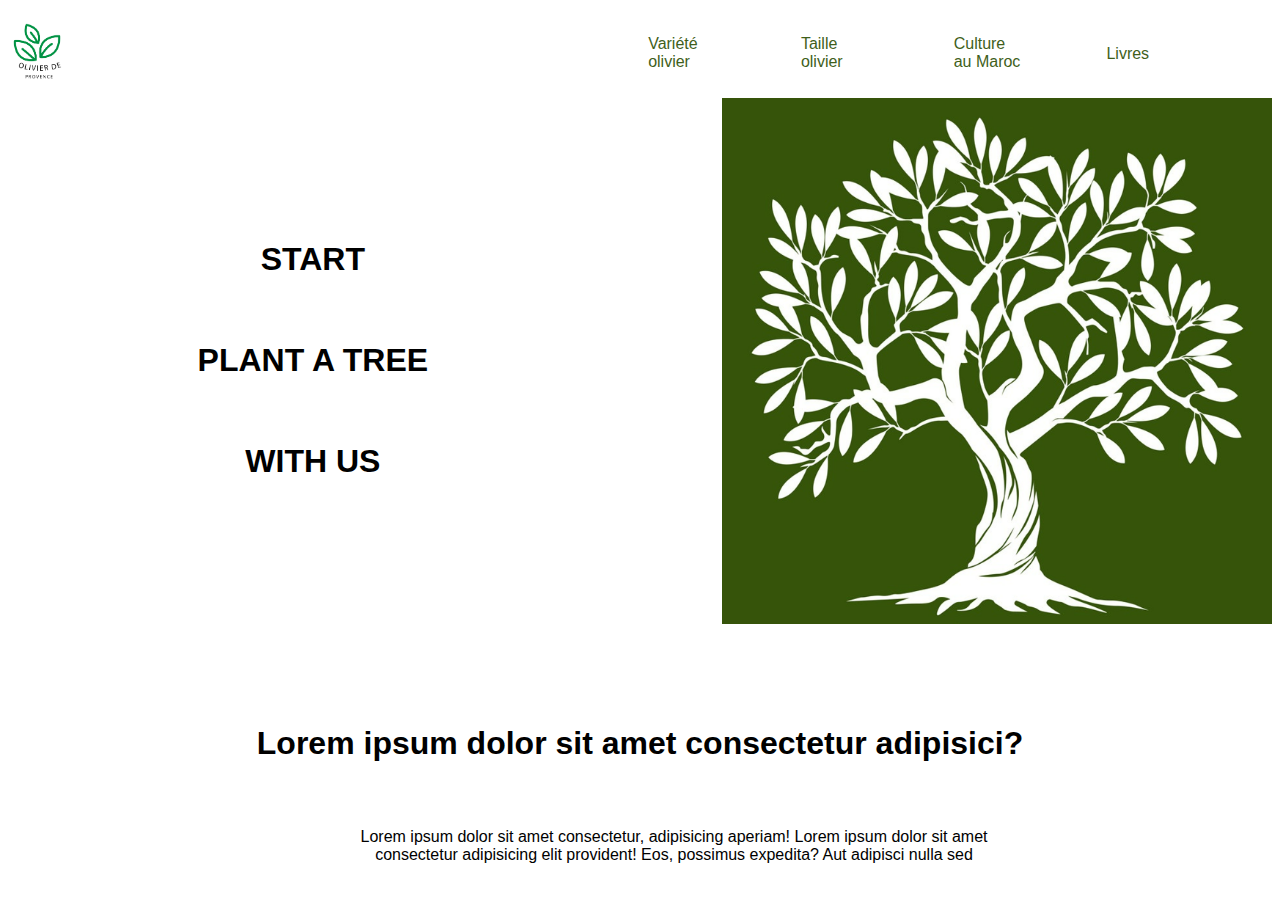
==== index.html @ 69f25363 "adding olive" ====
<!DOCTYPE html>
<html lang="en">
<head>
    <meta charset="UTF-8">
    <meta name="viewport" content="width=device-width, initial-scale=1.0">
    <link rel="stylesheet" href="styleolv.css">

    <title>Document</title>
</head>
<body>
    <!-- Navbar -->

<nav class="navbar-navbar-expand-lg">
    <div class="container"> <a class="navbar-brand navbar-logo" href="index.html"> <img src="photo/logo_olive.png" alt="logo" class="logo-1"> </a> <!--  --> 
     <div class="collapse navbar-collapse" id="navbarSupportedContent">
        <ul class="navaline">
          <li class="nav-item"> <a class="nav-link" href="about.html">Variété olivier</a> </li>
          <li class="nav-item"> <a class="nav-link" href="Features.html">Taille olivier</a> </li>
          <li class="nav-item"> <a class="nav-link" href="team.html">Culture au Maroc</a> </li>
          <li class="nav-item livre"> <a class="nav-link" href="testimonials.html">Livres</a> </li>
        </ul>
      </div>
    </div>
  </nav>
  <!-- End Navbar --> 

  <!-- parti1 --> 
   <section class="parti-1">
     <div class="text">
      <p>START</p>
      <p>PLANT A TREE</p>
      <p>WITH US</p>
     </div>
     <img src="photo/arbre_olive.png" alt="arbre_olive">
   </section> 
     <p class="title">Lorem ipsum dolor sit amet consectetur adipisici?</p><br>
     <p class="paragraphe">Lorem ipsum dolor sit amet consectetur, adipisicing aperiam! Lorem ipsum dolor sit amet consectetur adipisicing elit provident! Eos, possimus expedita? Aut adipisci nulla sed </p>
     <!-- parti1 --> 
     <!-- outils --> 
     <section class="outils-container">
      <div class="outil-gris">
        <img src="" alt="">
      </div>
     </section>
     <!-- outils --> 
</body>
</html>
---- styleolv.css ----
body{
    font-family: Arial, Helvetica, sans-serif;
}
.logo-1{
    width: 60px;
}
.container{
height: 10vh;
display: flex;
justify-content: space-between;
align-items: center;


}
.navaline{
display: flex;
list-style: none;


}
.nav-link{
    margin: 10px 30px;
    color:#3F5F1B;
    text-decoration: none;
    
}
.nav-item{
    padding: 10px;
    width: 20%;
    display: flex;
}
.livre{
    padding-top: 20px;
}
.parti-1 img{
    width: 550px;
    
    
}
.parti-1{
    display: flex;
    justify-content: space-between;
}
.text{
    display: flex;
    flex-direction: column;
    align-items: center;
    justify-content: center;
    font-weight: bolder;
    font-size: xx-large;
    margin-left: 15%;
    font-weight: 900;
}
.title{
    text-align: center;
    font-weight: bolder;
    font-size: xx-large;
     font-weight: 800;
     margin-top: 8%;
}
.paragraphe{
    text-align: center;
    font-weight: 50;
    font-style: normal;
    text-align: center;
    width:700px ;
    font-weight: 500;
    margin-left:25% ;
}
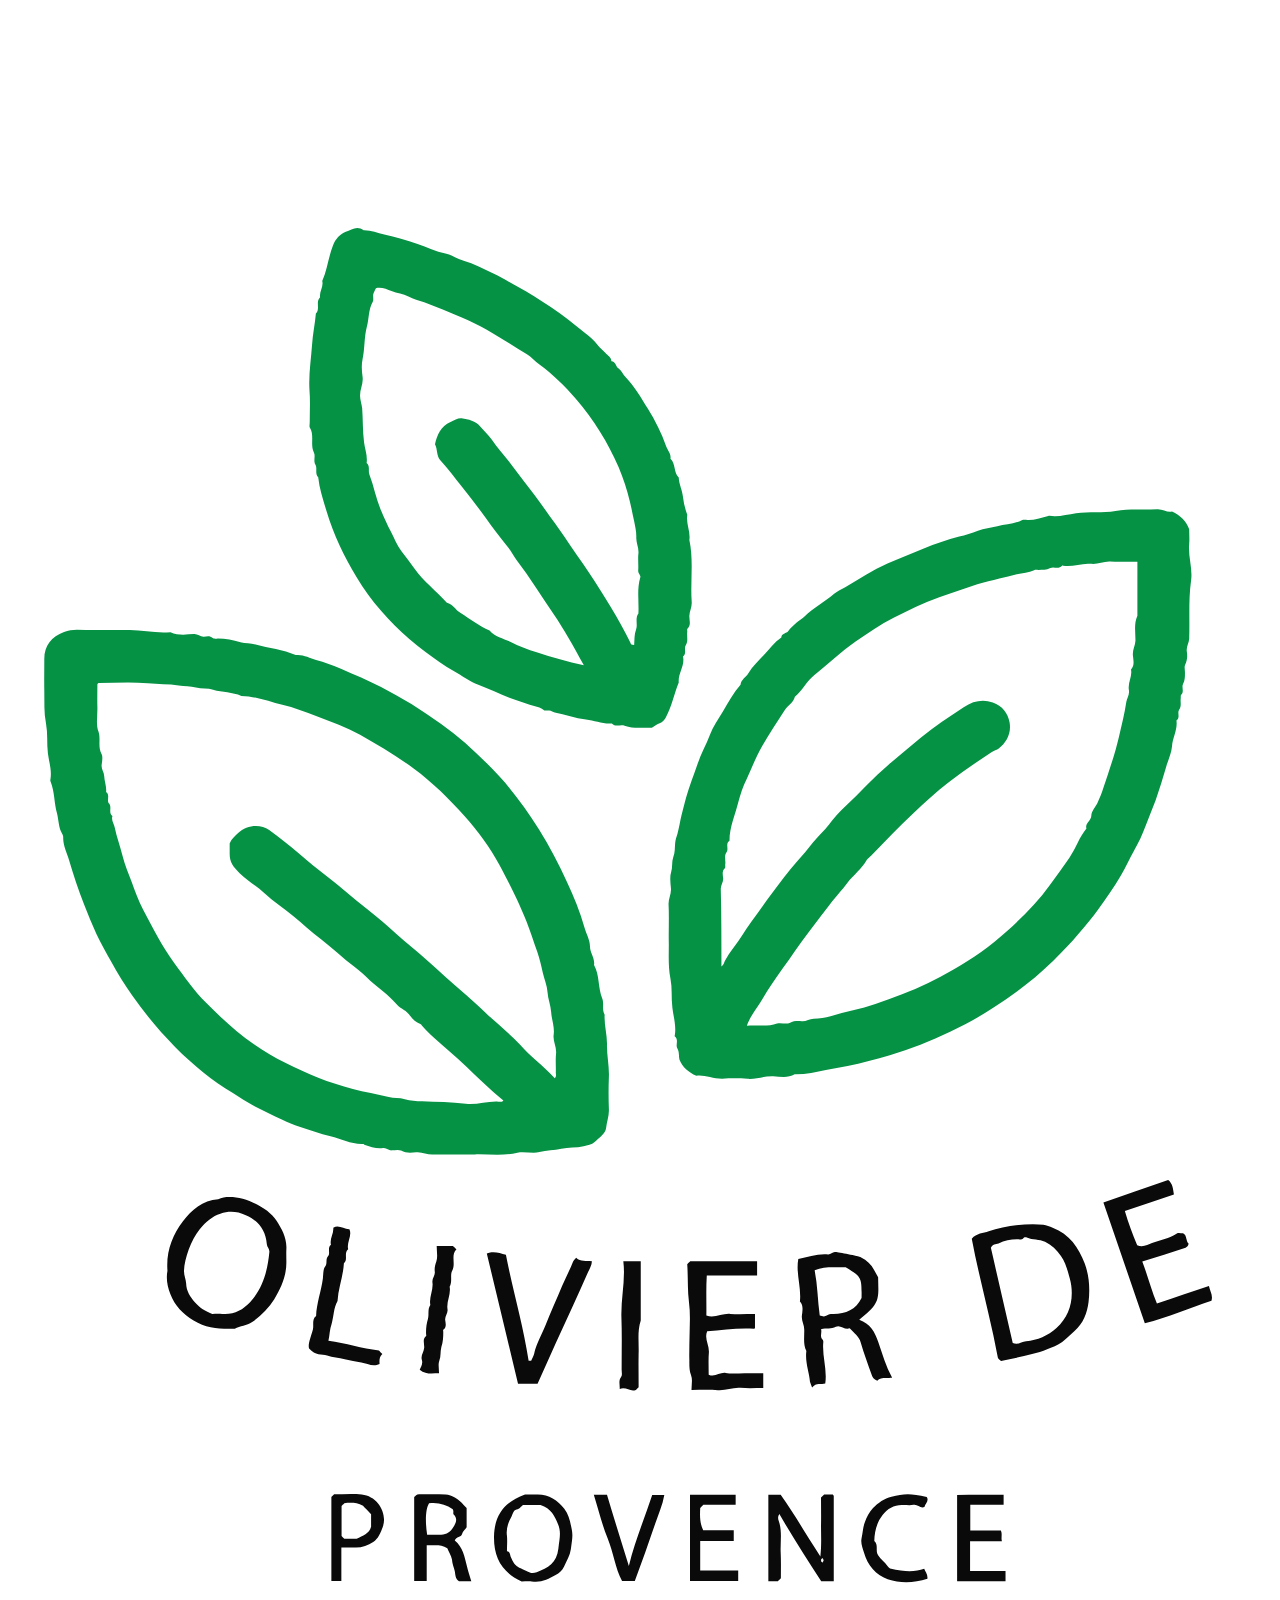
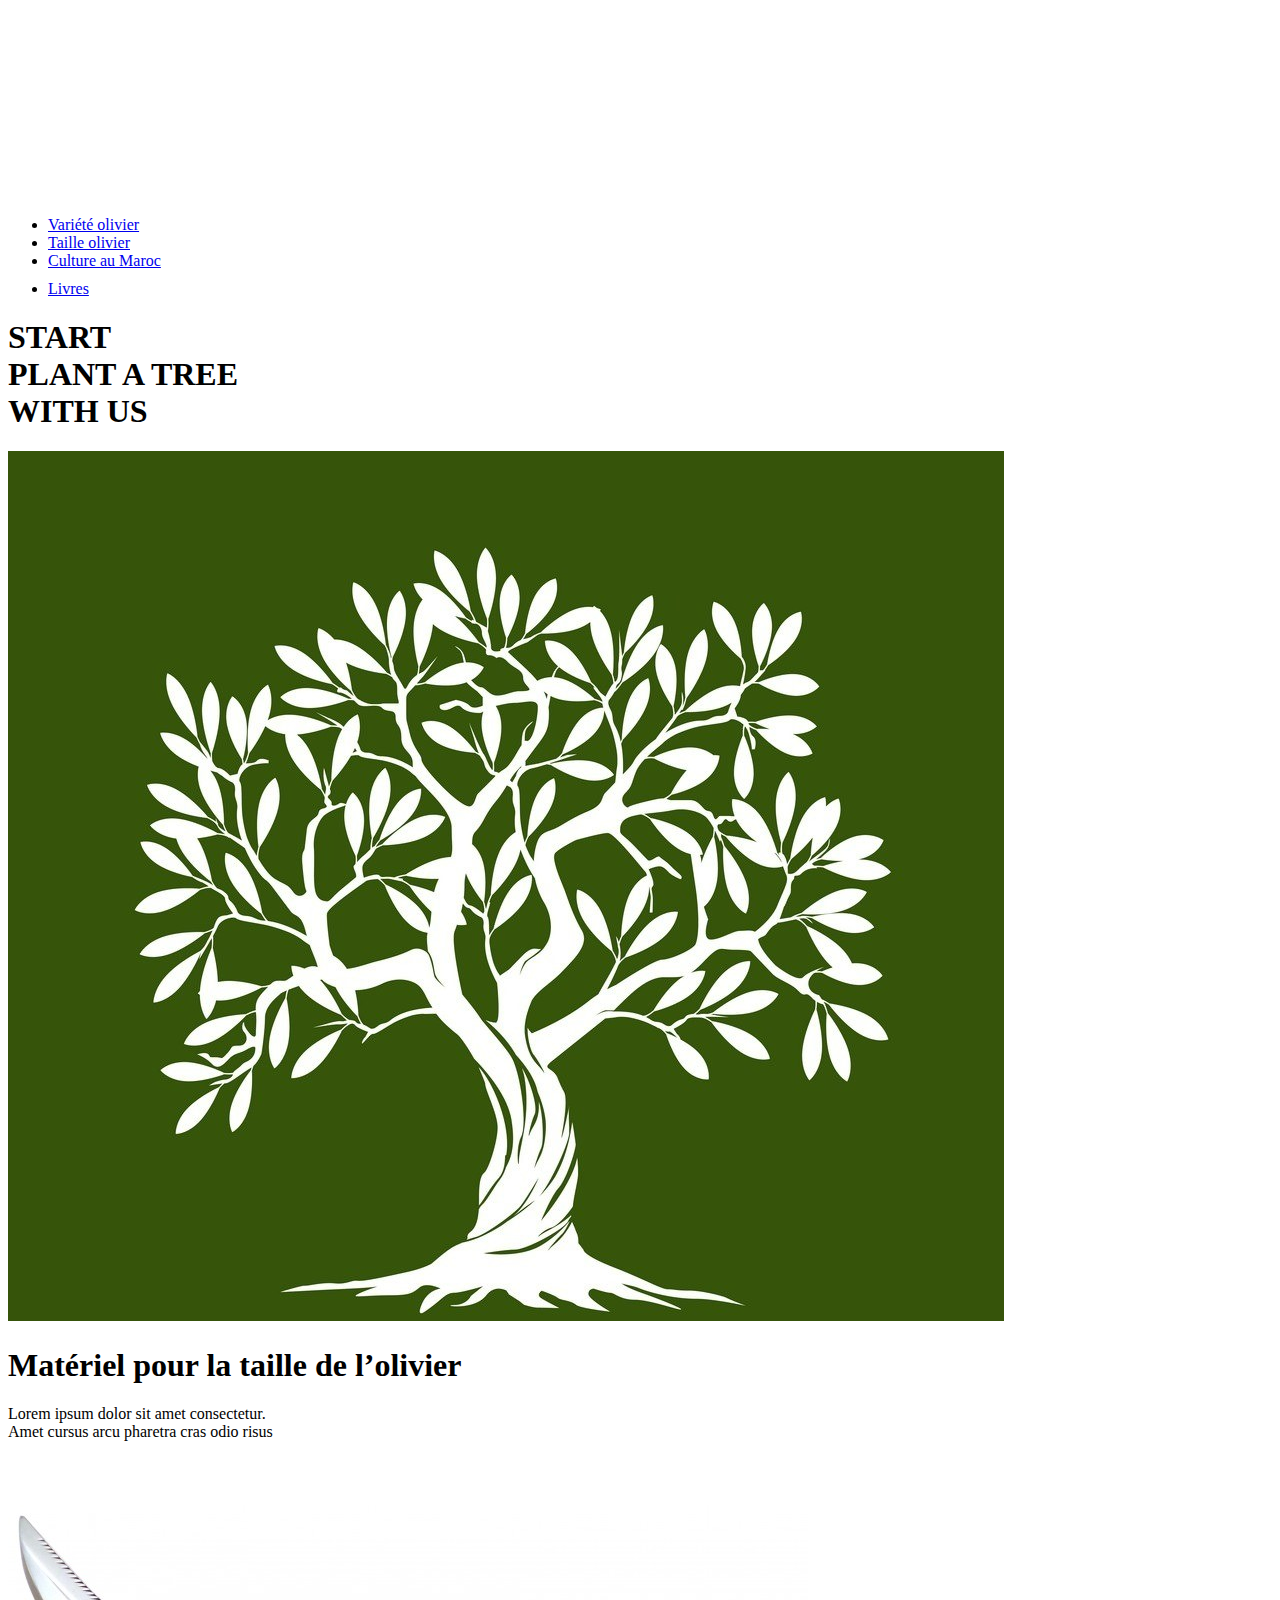
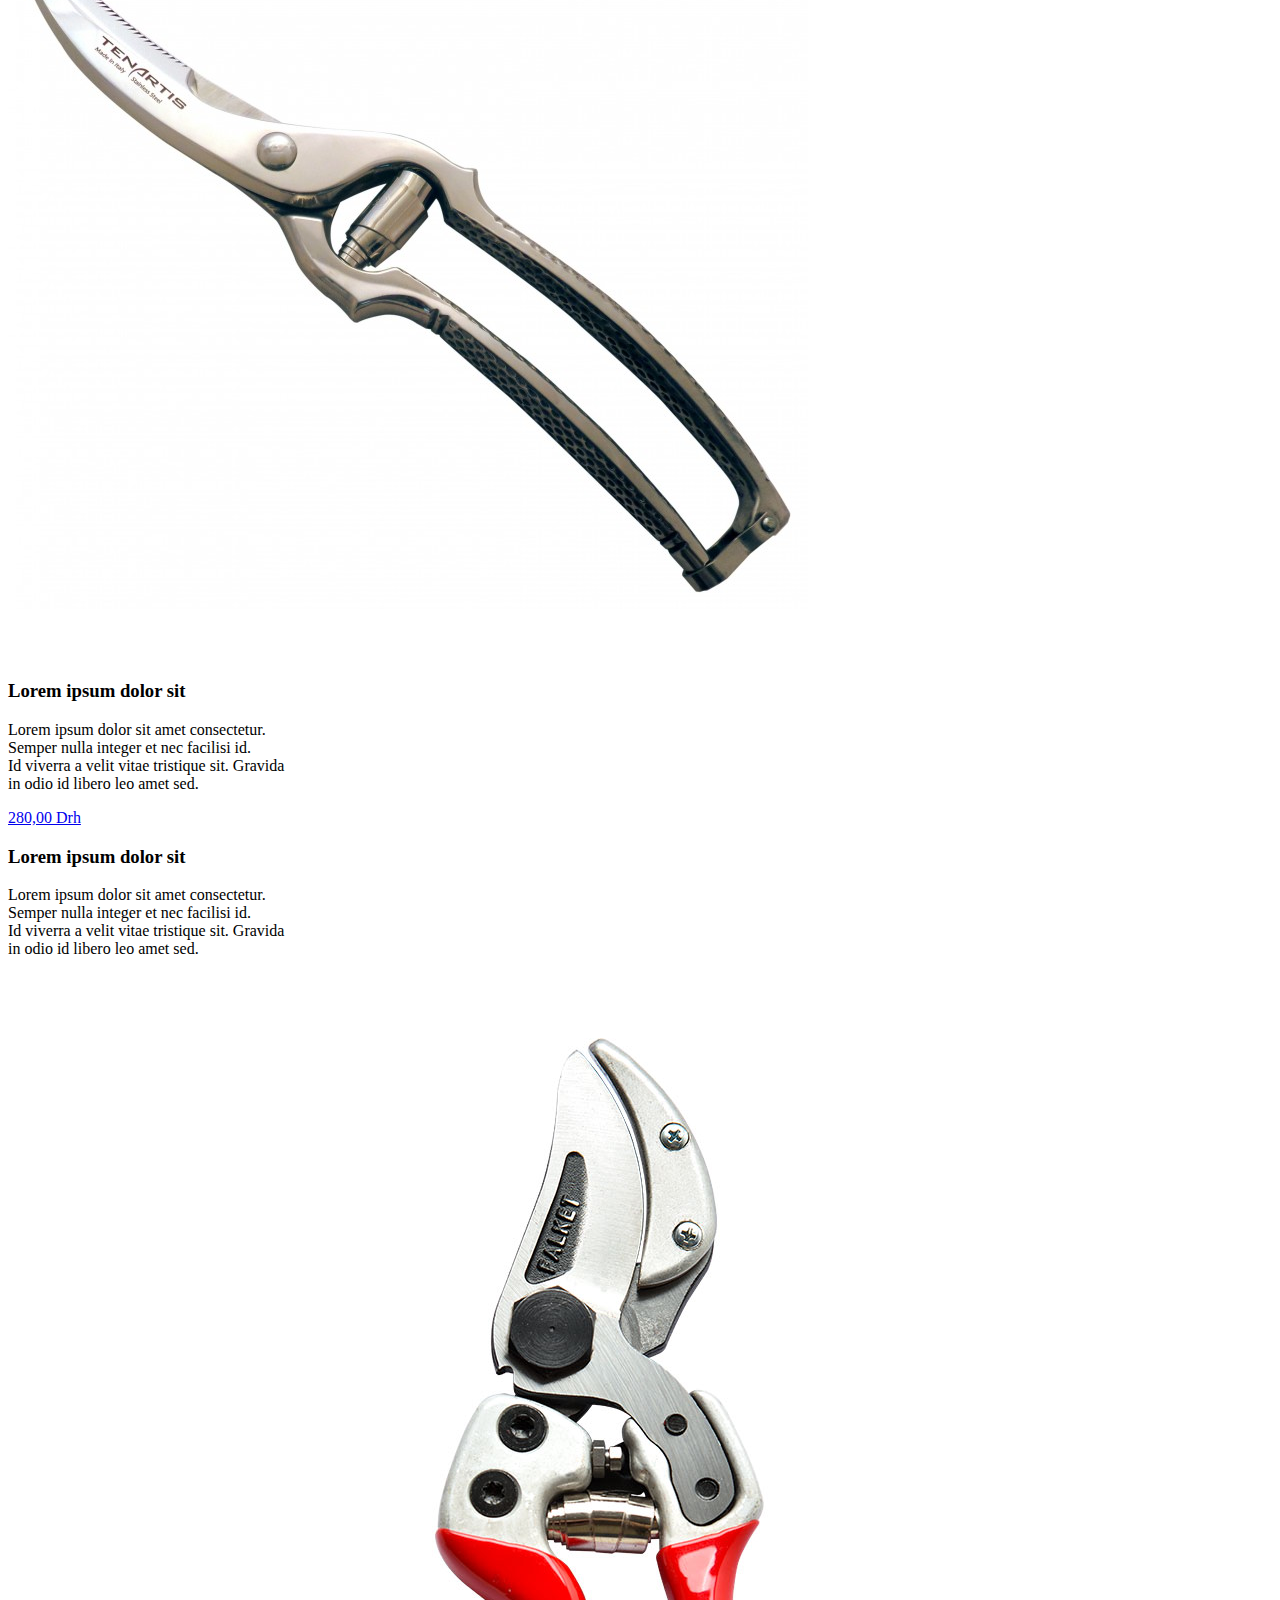
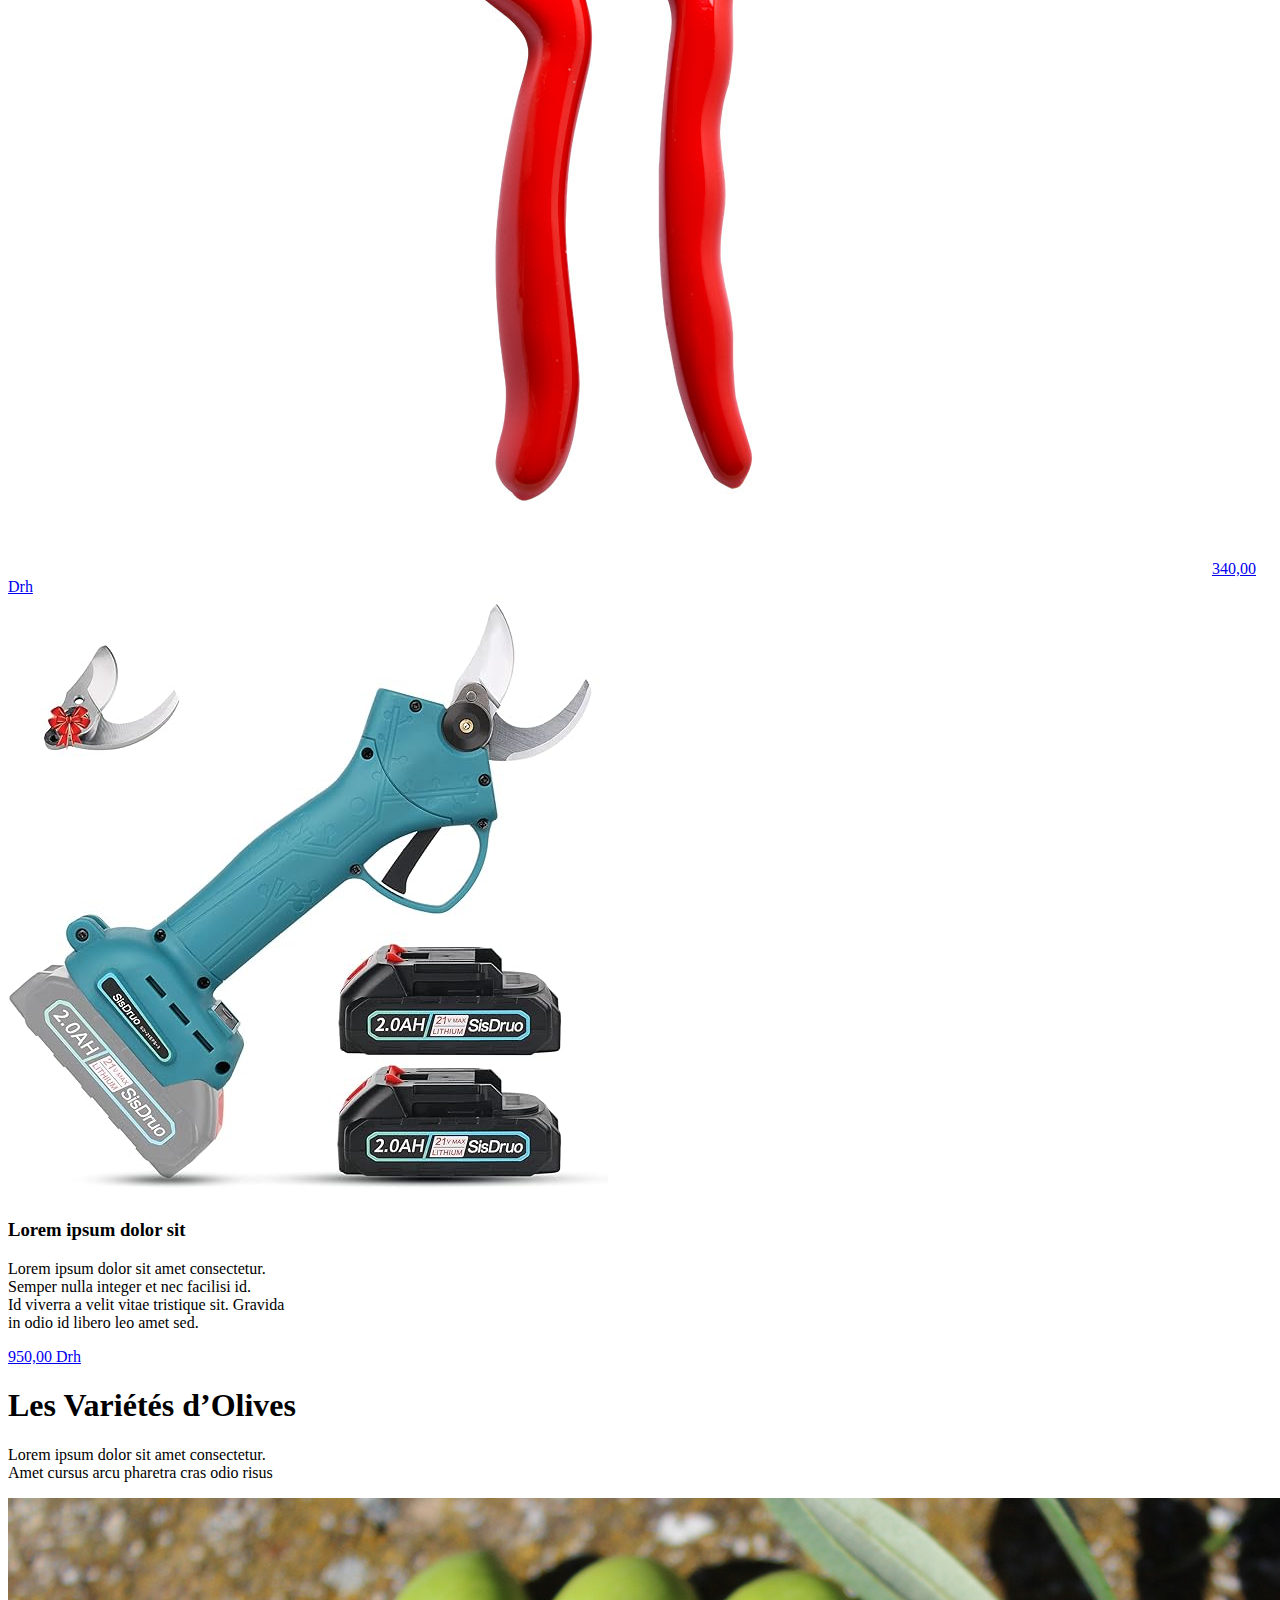
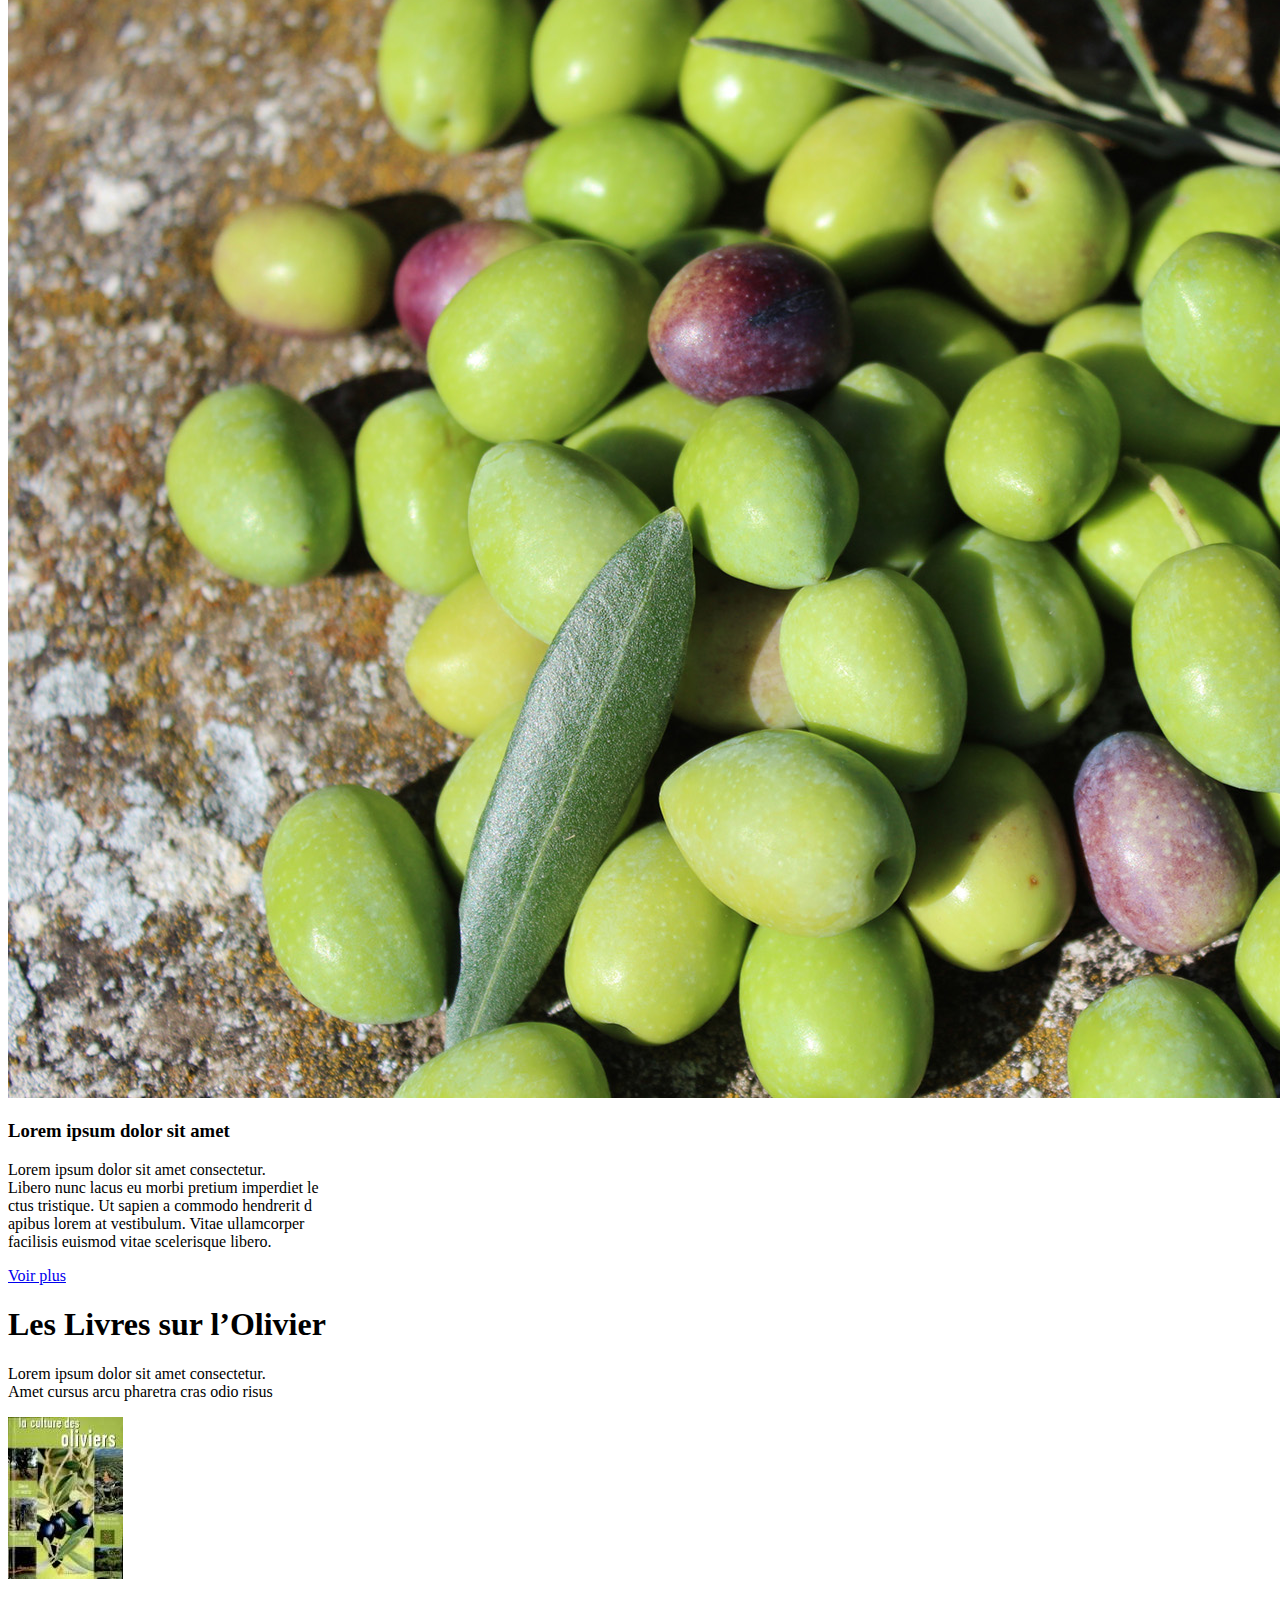
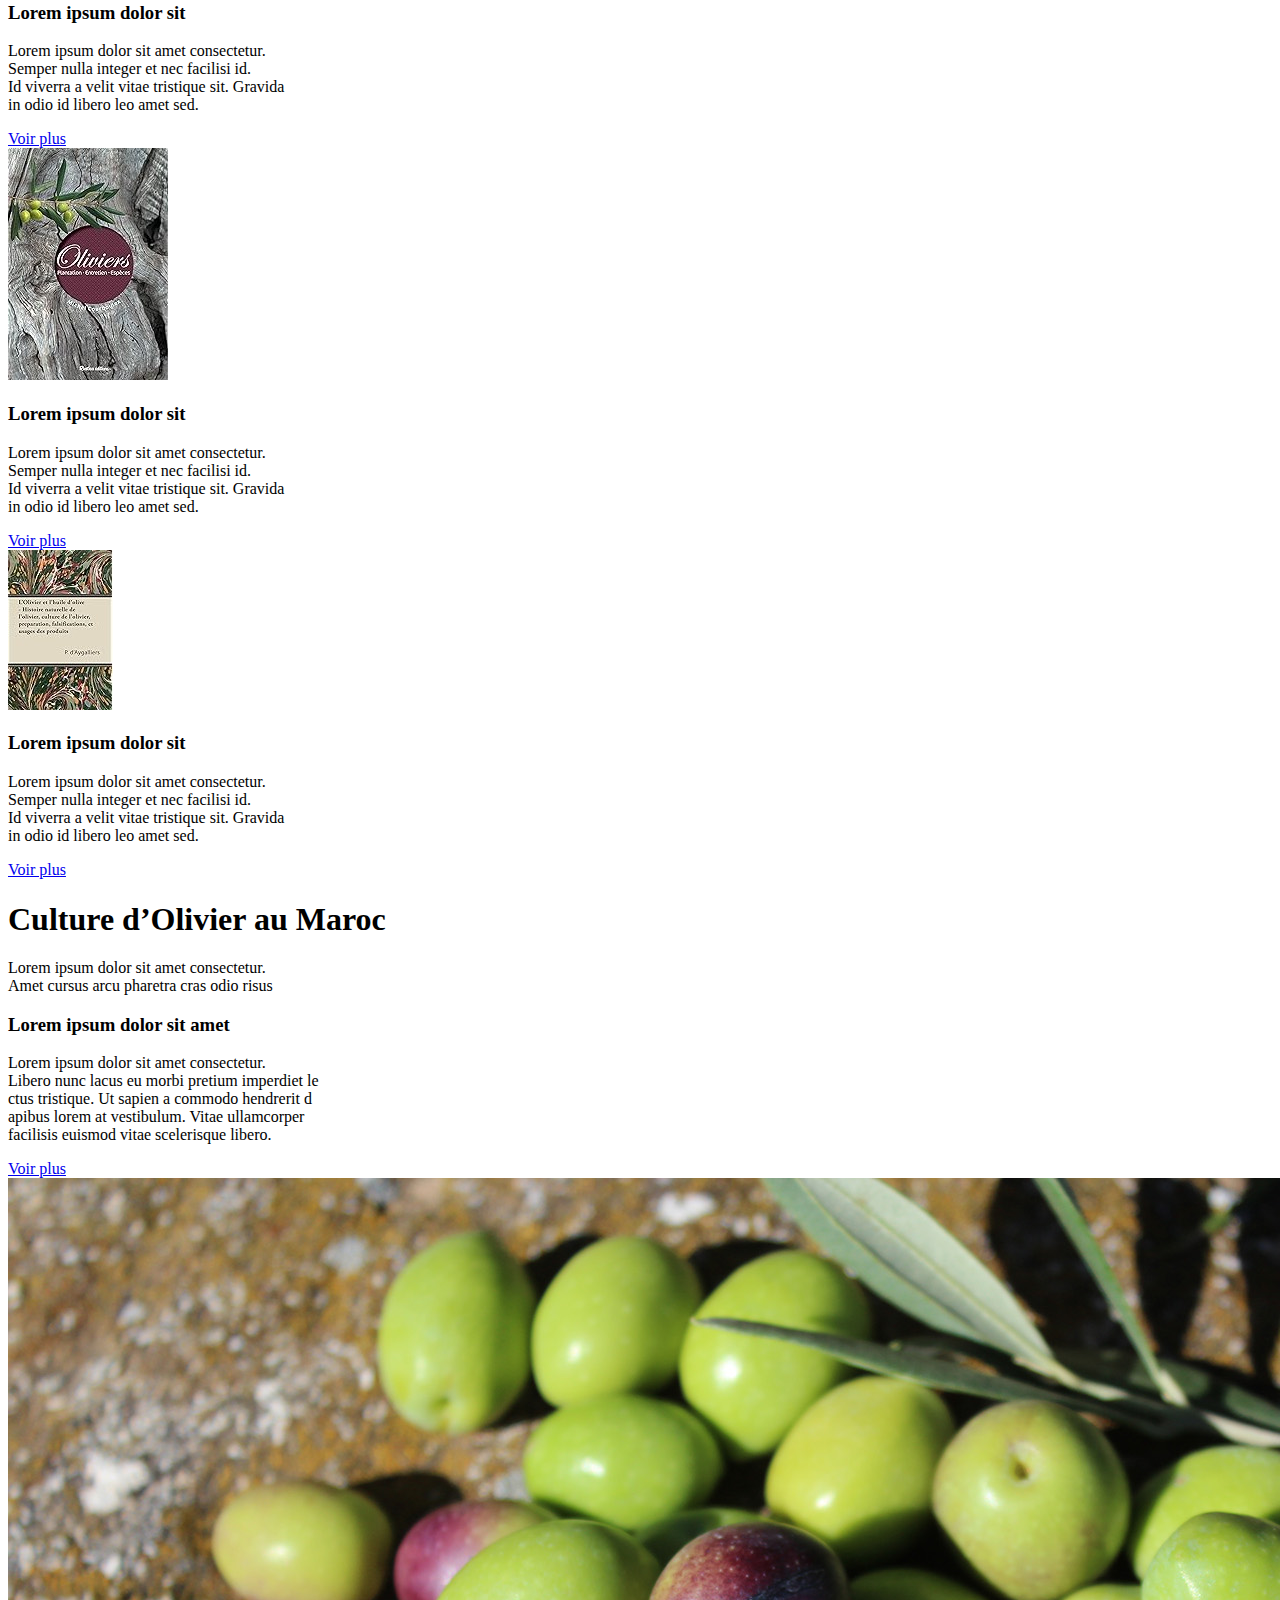
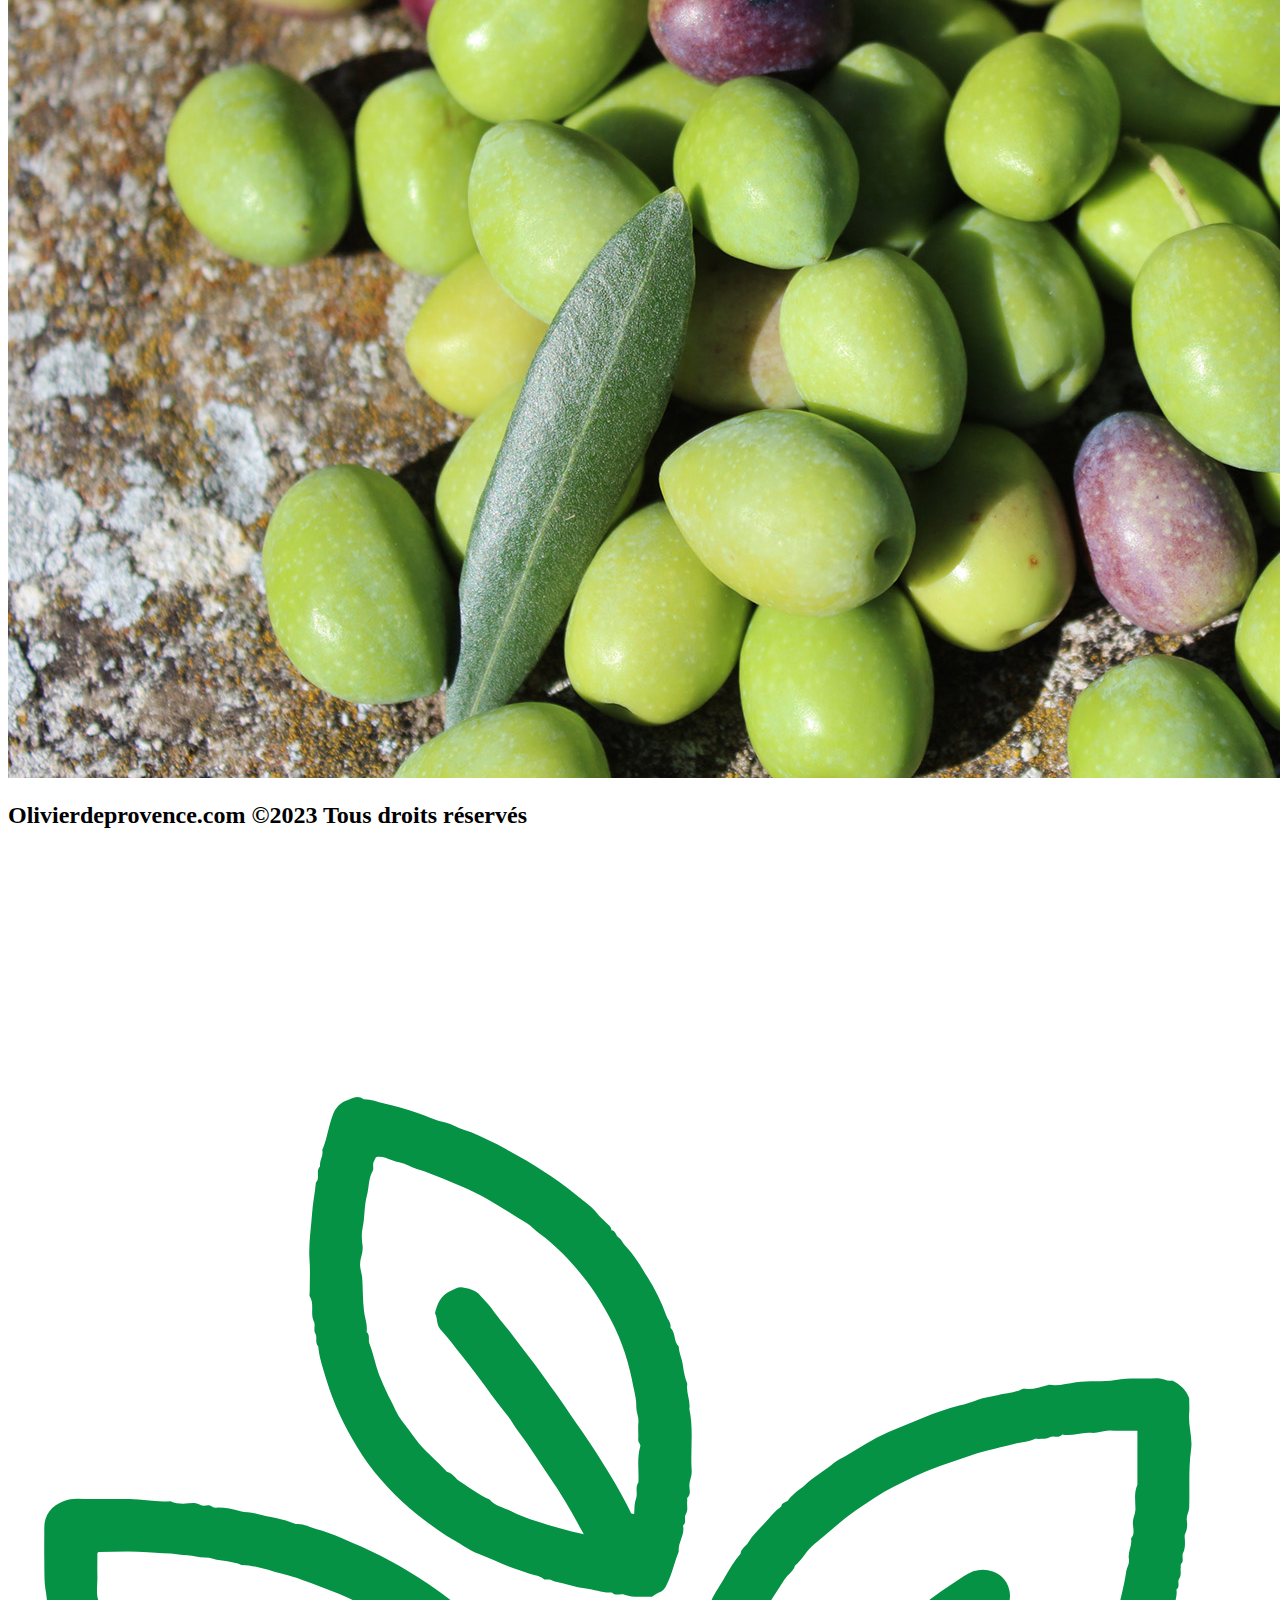
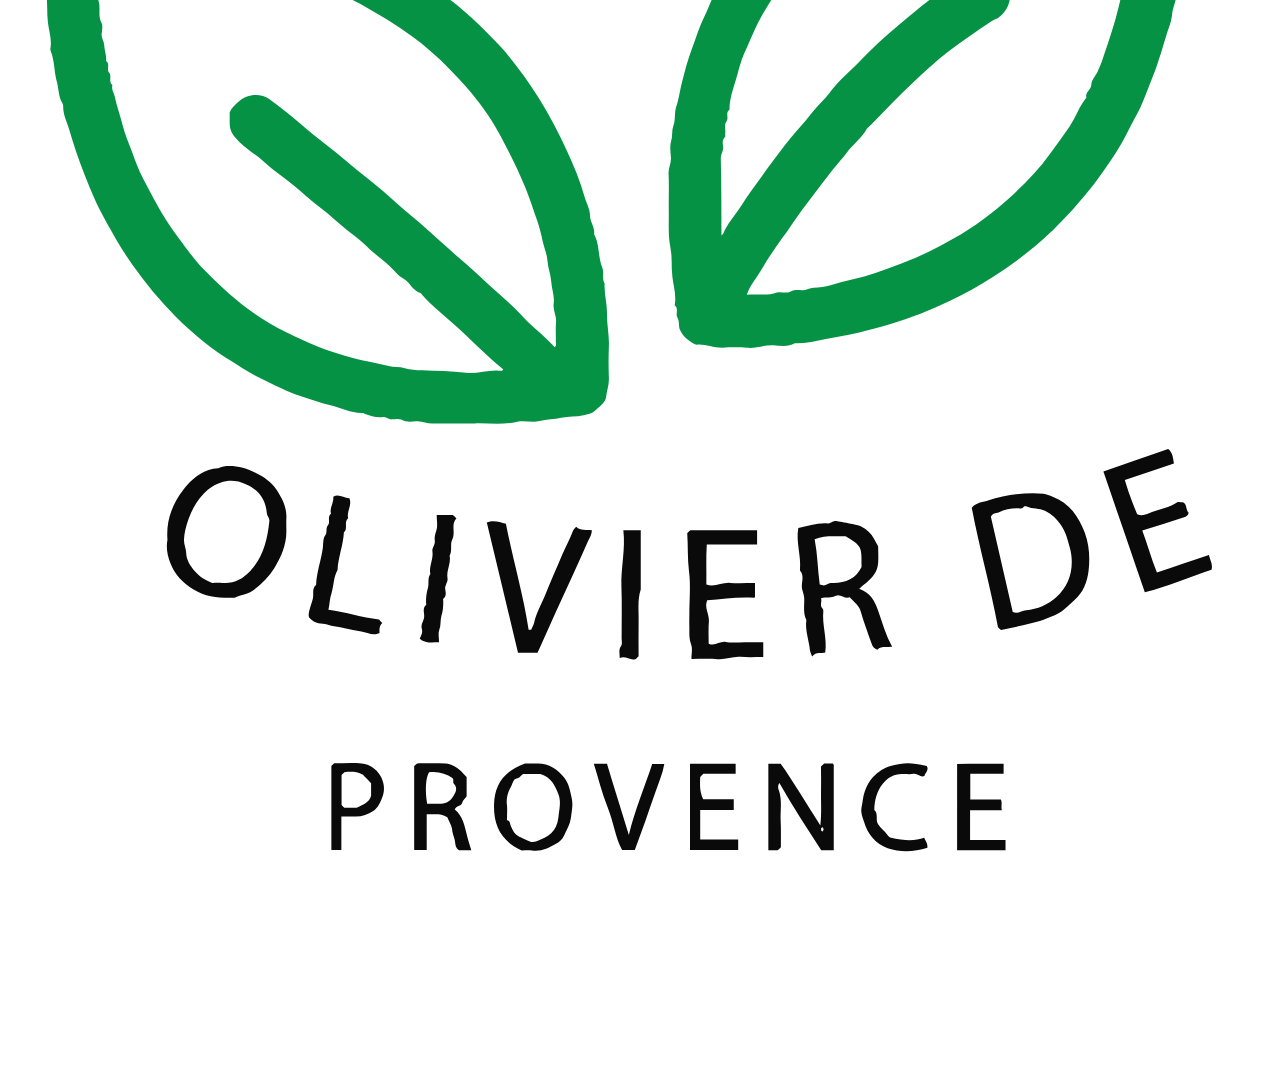
==== commit 3b9aa969: "Update index.html" ====
--- a/index.html
+++ b/index.html
@@ -2,46 +2,168 @@
 <html lang="en">
 <head>
     <meta charset="UTF-8">
+    <meta http-equiv="X-UA-Compatible" content="IE=edge">
     <meta name="viewport" content="width=device-width, initial-scale=1.0">
-    <link rel="stylesheet" href="styleolv.css">
+    <link rel="stylesheet" href="style.css">
+    <title>Document</title>
 
-    <title>Document</title>
+
+
 </head>
 <body>
-    <!-- Navbar -->
 
-<nav class="navbar-navbar-expand-lg">
-    <div class="container"> <a class="navbar-brand navbar-logo" href="index.html"> <img src="photo/logo_olive.png" alt="logo" class="logo-1"> </a> <!--  --> 
-     <div class="collapse navbar-collapse" id="navbarSupportedContent">
-        <ul class="navaline">
-          <li class="nav-item"> <a class="nav-link" href="about.html">Variété olivier</a> </li>
-          <li class="nav-item"> <a class="nav-link" href="Features.html">Taille olivier</a> </li>
-          <li class="nav-item"> <a class="nav-link" href="team.html">Culture au Maroc</a> </li>
-          <li class="nav-item livre"> <a class="nav-link" href="testimonials.html">Livres</a> </li>
-        </ul>
-      </div>
-    </div>
-  </nav>
-  <!-- End Navbar --> 
+    <header>
+        <div class="logo">
+           <a href="index.html"> <img src="images/logo olive.svg" alt=""></a>
+        </div>
+        <nav>
+            <ul>
+                <li> <a href="variete.html">Variété olivier</a> </li>
+                <li> <a href="materiel.html">Taille olivier</a> </li>
+                <li> <a href="culture.html">Culture au Maroc</a> </li>
+                <li style="padding-top : 10px;"> <a href="livre.html">Livres</a> </li>
+            </ul>
+        </nav>
+    </header>
 
-  <!-- parti1 --> 
-   <section class="parti-1">
-     <div class="text">
-      <p>START</p>
-      <p>PLANT A TREE</p>
-      <p>WITH US</p>
-     </div>
-     <img src="photo/arbre_olive.png" alt="arbre_olive">
-   </section> 
-     <p class="title">Lorem ipsum dolor sit amet consectetur adipisici?</p><br>
-     <p class="paragraphe">Lorem ipsum dolor sit amet consectetur, adipisicing aperiam! Lorem ipsum dolor sit amet consectetur adipisicing elit provident! Eos, possimus expedita? Aut adipisci nulla sed </p>
-     <!-- parti1 --> 
-     <!-- outils --> 
-     <section class="outils-container">
-      <div class="outil-gris">
-        <img src="" alt="">
-      </div>
-     </section>
-     <!-- outils --> 
+    <section class="banner">
+        <div class="text">
+            <h1>START <br>
+            PLANT A TREE <br>
+             WITH US</h1>
+        </div>
+        <div class="image">
+            <img src="images/image1.jpg" alt="">
+        </div>
+    </section>
+
+    <section class="materiels">
+        <h1>Matériel pour la taille de l’olivier</h1>
+        <p class="paragraph">Lorem ipsum dolor sit amet consectetur. <br>
+            Amet cursus arcu pharetra cras odio risus
+            </p>
+        <div class="products">
+            <div class="box">
+                <img src="images/product1.jpg" alt="">
+                <h3>Lorem ipsum dolor sit</h3>
+                <p>Lorem ipsum dolor sit amet consectetur. <br>
+                    Semper nulla integer et nec facilisi id. <br>
+                    Id viverra a velit vitae tristique sit. Gravida <br>
+                    in odio id libero leo amet sed.</p>
+                <a href="materiel.html">280,00 Drh</a>
+            </div>
+            <div class="box">
+                <h3>Lorem ipsum dolor sit</h3>
+                <p>Lorem ipsum dolor sit amet consectetur. <br>
+                    Semper nulla integer et nec facilisi id. <br>
+                    Id viverra a velit vitae tristique sit. Gravida <br>
+                    in odio id libero leo amet sed.</p>
+                    <img src="images/product2.jpg" alt="">
+                <a href="materiel.html">340,00 Drh</a>
+            </div>
+            <div class="box">
+                <img src="images/product3.jpg" alt="">
+                <h3>Lorem ipsum dolor sit</h3>
+                <p>Lorem ipsum dolor sit amet consectetur. <br>
+                    Semper nulla integer et nec facilisi id. <br>
+                    Id viverra a velit vitae tristique sit. Gravida <br>
+                    in odio id libero leo amet sed.</p>
+                <a href="materiel.html">950,00 Drh</a>
+            </div>
+        </div>
+
+    </section>
+
+    <section class="varietes">
+        <h1>Les Variétés d’Olives </h1>
+        <p class="paragraph">Lorem ipsum dolor sit amet consectetur. <br>
+            Amet cursus arcu pharetra cras odio risus
+            </p>
+        <div class="articles">
+            <img src="images/variete.jpg" alt="">
+            <div class="vari">
+                <h3>Lorem ipsum dolor sit amet </h3>
+                <p class="paragraph_vari">Lorem ipsum dolor sit amet consectetur. <br>
+                    Libero nunc lacus eu morbi pretium imperdiet le <br>
+                    ctus tristique. Ut sapien a commodo hendrerit d <br>
+                    apibus lorem at vestibulum. Vitae ullamcorper <br>
+                    facilisis euismod vitae scelerisque libero.</p>
+                <a href="variete.html">Voir plus</a>
+            </div>
+        </div>
+
+    </section>
+
+    <section class="livres">
+        <h1>Les Livres  sur l’Olivier</h1>
+        <p class="paragraph">Lorem ipsum dolor sit amet consectetur. <br>
+            Amet cursus arcu pharetra cras odio risus
+            </p>
+        <div class="products">
+            <div class="box">
+                <img src="images/livre1.jpeg" alt="">
+                <h3>Lorem ipsum dolor sit</h3>
+                <p>Lorem ipsum dolor sit amet consectetur. <br>
+                    Semper nulla integer et nec facilisi id. <br>
+                    Id viverra a velit vitae tristique sit. Gravida <br>
+                    in odio id libero leo amet sed.</p>
+                <a href="livre.html">Voir plus</a>
+            </div>
+            <div class="box">
+                <img src="images/livre2.jpg" alt="">
+                <h3>Lorem ipsum dolor sit</h3>
+                <p>Lorem ipsum dolor sit amet consectetur. <br>
+                    Semper nulla integer et nec facilisi id. <br>
+                    Id viverra a velit vitae tristique sit. Gravida <br>
+                    in odio id libero leo amet sed.</p>
+                <a href="livre.html">Voir plus</a>
+            </div>
+            <div class="box">
+                <img src="images/livre3.jpg" alt="">
+                <h3>Lorem ipsum dolor sit</h3>
+                <p>Lorem ipsum dolor sit amet consectetur. <br>
+                    Semper nulla integer et nec facilisi id. <br>
+                    Id viverra a velit vitae tristique sit. Gravida <br>
+                    in odio id libero leo amet sed.</p>
+                <a href="livre.html">Voir plus</a>
+            </div>
+        </div>
+
+    </section>
+
+    <section class="culture">
+        <h1>Culture d’Olivier au Maroc </h1>
+        <p class="paragraph">Lorem ipsum dolor sit amet consectetur. <br>
+            Amet cursus arcu pharetra cras odio risus
+            </p>
+        <div class="articles">
+            <div class="vari">
+                <h3>Lorem ipsum dolor sit amet </h3>
+                <p class="paragraph_vari">Lorem ipsum dolor sit amet consectetur. <br>
+                    Libero nunc lacus eu morbi pretium imperdiet le <br>
+                    ctus tristique. Ut sapien a commodo hendrerit d <br>
+                    apibus lorem at vestibulum. Vitae ullamcorper <br>
+                    facilisis euismod vitae scelerisque libero.</p>
+                    <a href="culture.html">Voir plus</a>
+            </div>
+                <img src="images/variete.jpg" alt="">
+        </div>
+
+    </section>
+
+
+    <footer>
+        <div class="foot">
+            <h2>Olivierdeprovence.com ©2023 Tous droits réservés</h2>
+            <div class="media">
+                <img src="images/insta.svg" alt="">
+                <img src="images/facebook.svg" alt="">
+                <img src="images/skype.svg" alt="">
+            </div>
+        </div>
+        <div class="logo_footer">
+            <img src="images/logo olive.svg" alt="">
+        </div>
+    </footer>
 </body>
 </html>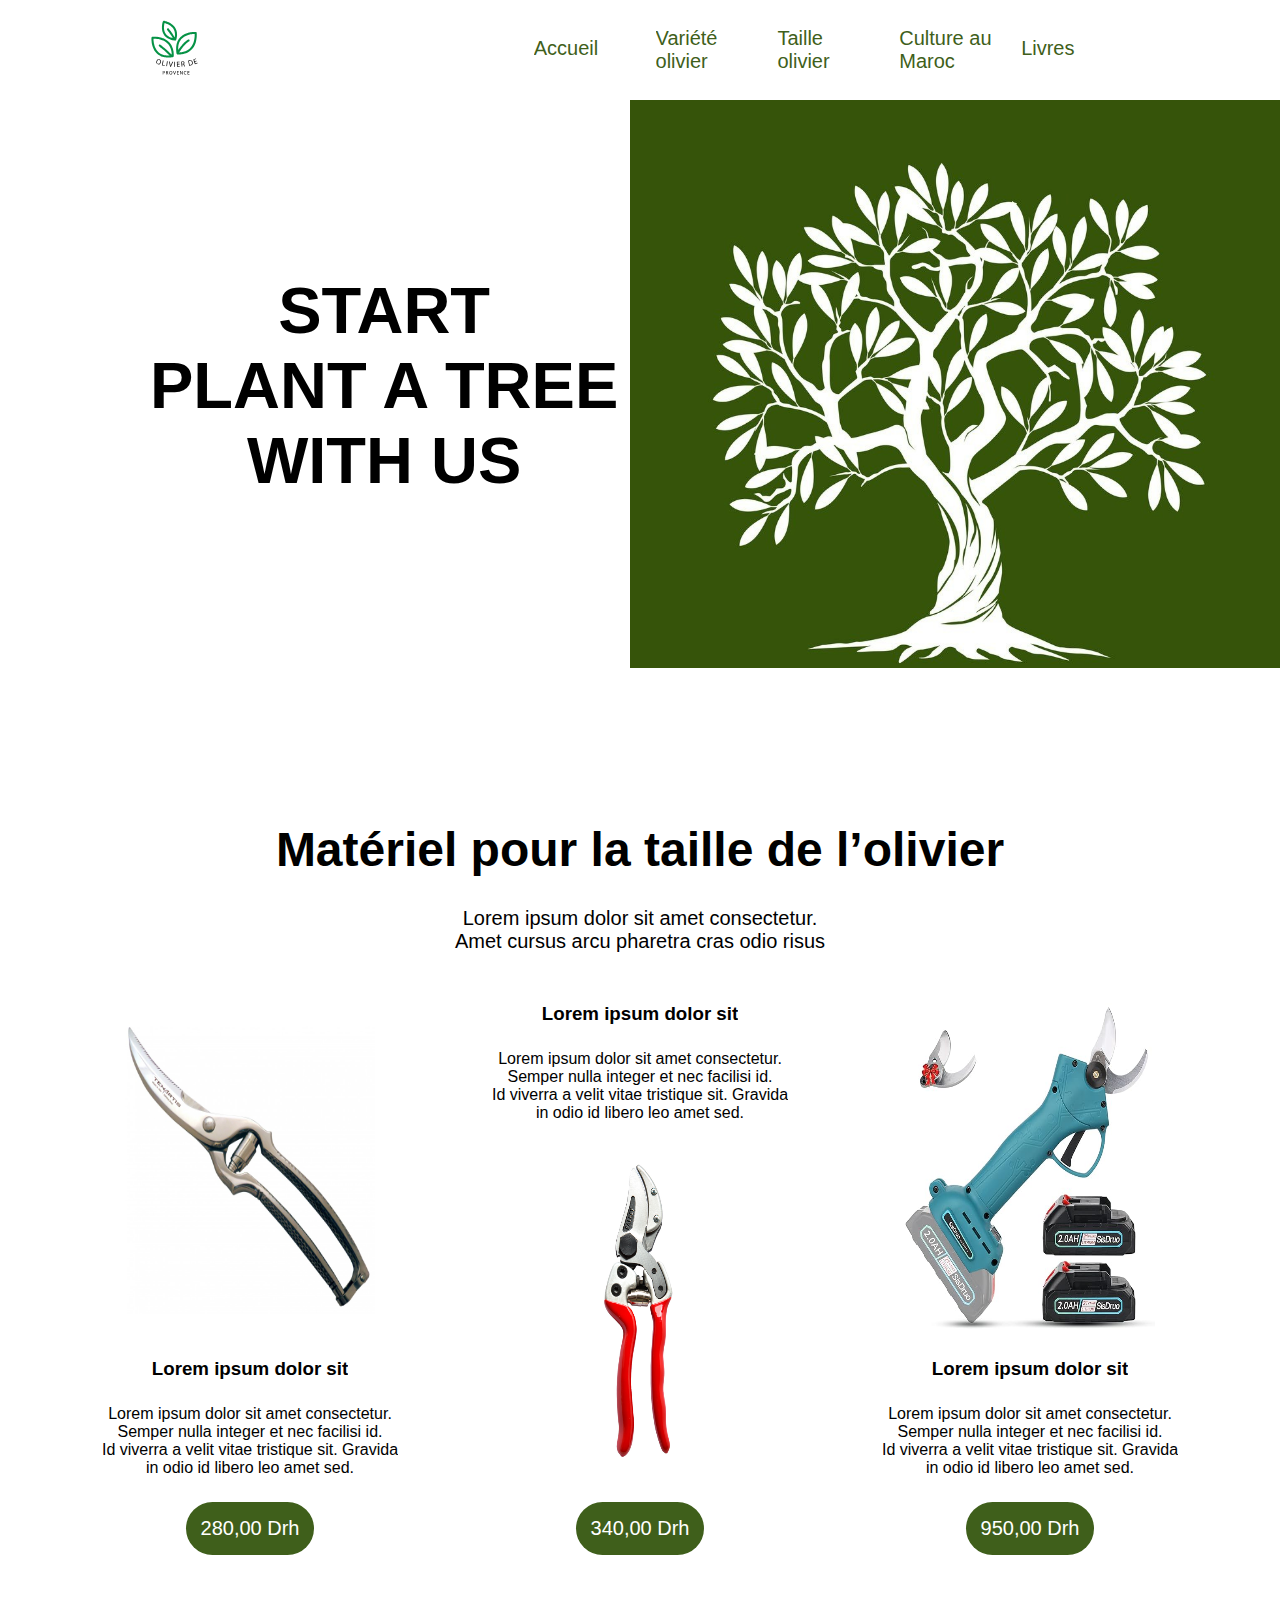
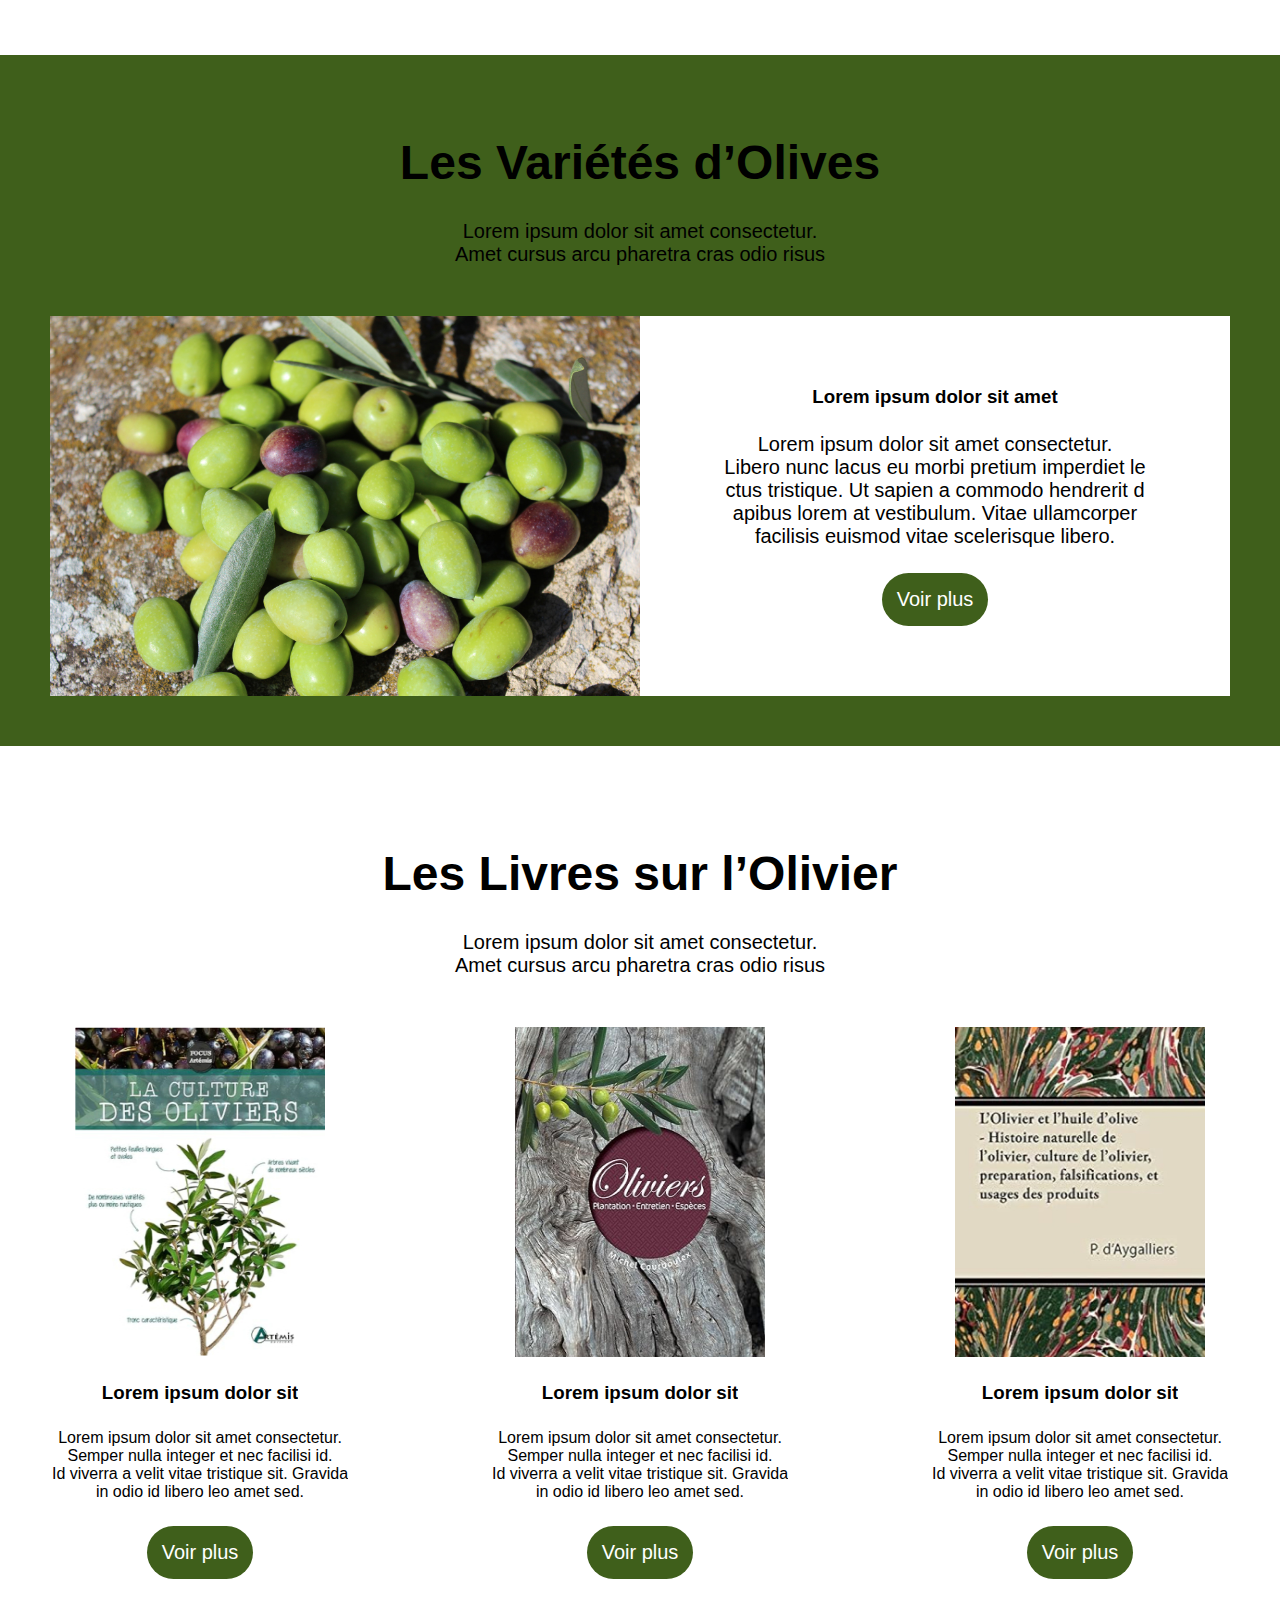
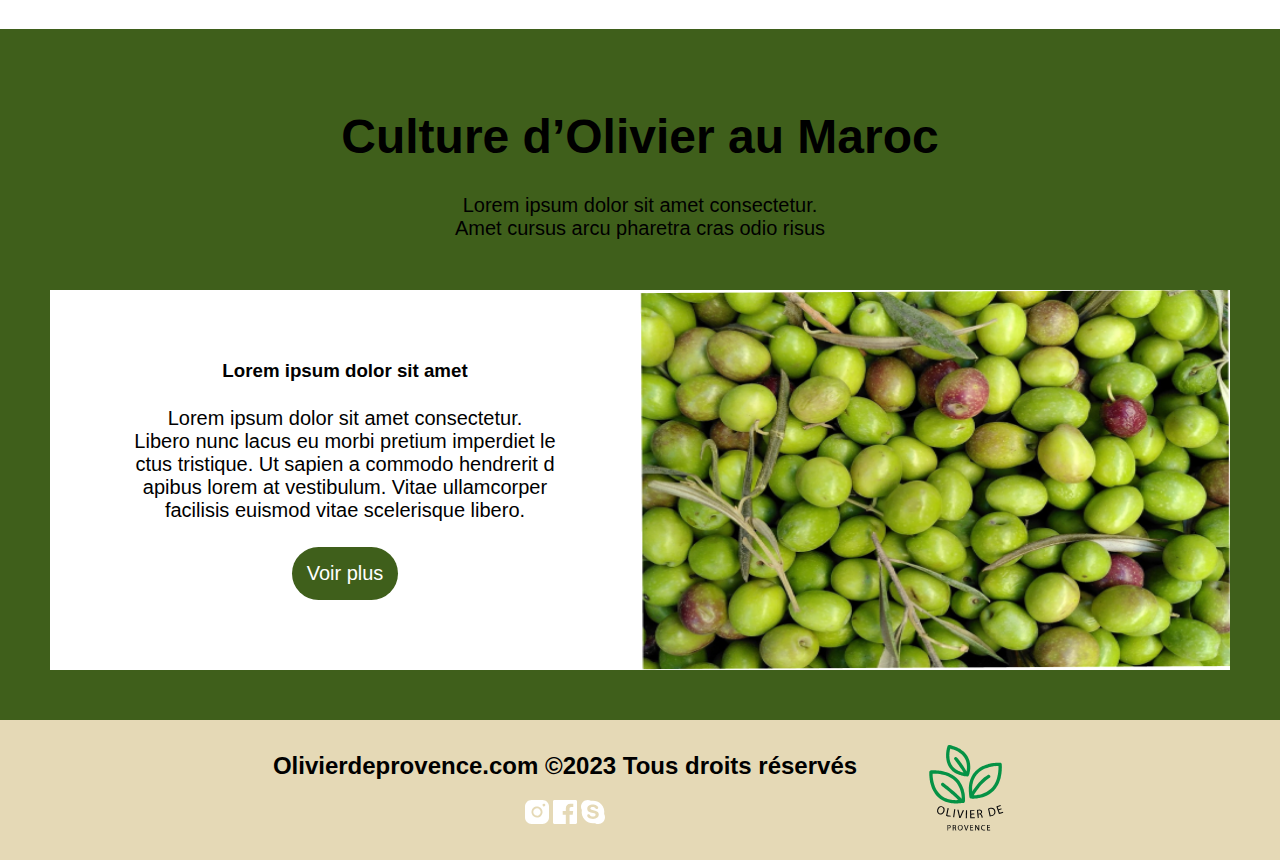
==== commit c5941821: "add pict" ====
--- a/index.html
+++ b/index.html
@@ -18,8 +18,9 @@
         </div>
         <nav>
             <ul>
+                <li style="padding-top : 10px;"> <a href="index.html">Accueil</a> </li>
                 <li> <a href="variete.html">Variété olivier</a> </li>
-                <li> <a href="materiel.html">Taille olivier</a> </li>
+                <li> <a href="taille.html">Taille olivier</a> </li>
                 <li> <a href="culture.html">Culture au Maroc</a> </li>
                 <li style="padding-top : 10px;"> <a href="livre.html">Livres</a> </li>
             </ul>
@@ -101,7 +102,7 @@
             </p>
         <div class="products">
             <div class="box">
-                <img src="images/livre1.jpeg" alt="">
+                <img src="images/livre3 2.jpg" alt="">
                 <h3>Lorem ipsum dolor sit</h3>
                 <p>Lorem ipsum dolor sit amet consectetur. <br>
                     Semper nulla integer et nec facilisi id. <br>
@@ -146,7 +147,7 @@
                     facilisis euismod vitae scelerisque libero.</p>
                     <a href="culture.html">Voir plus</a>
             </div>
-                <img src="images/variete.jpg" alt="">
+                <img src="images/oliveculture 1.jpg" alt="">
         </div>
 
     </section>
@@ -166,4 +167,4 @@
         </div>
     </footer>
 </body>
-</html>+</html>
--- a/style.css
+++ b/style.css
@@ -0,0 +1,333 @@
+*{
+    padding: 0;
+    margin: 0;
+    overflow-x: hidden;/*  */
+    box-sizing: border-box;/*  */
+    font-family:Arial, Helvetica, sans-serif;
+}
+
+h1{
+    font-size: 48px;
+}
+
+p{
+    font-size: 20px;
+}
+
+header{
+    width: 100%;
+    height: 100px;
+    padding: 8px 150px;
+    background-color: transparent ;
+    display: flex;
+    align-items: center;
+    justify-content: space-between;
+}
+.logo{
+    width: 50px;
+}
+
+nav{
+    padding: 10px;
+}
+
+ul{
+    display: flex;
+    justify-content: space-between;
+    gap: 23px;
+}
+
+ul li{
+    list-style: none;
+    width: 20%;
+}
+
+a{
+    text-decoration: none;
+    font-size: 20px;
+    color: #3F5F1B;
+}
+
+
+.banner{
+    width: 100%;
+    display: flex;
+    justify-content: space-between;
+    align-items: center;
+}
+
+.banner .text{
+padding-left: 150px ;
+}
+
+.banner .text h1{
+    font-size: 65px;
+    text-align: center;
+}
+
+.image img{
+    width: 650px;
+}
+
+.livres ,.materiels{
+    margin-top: 100px;
+}
+
+.materiels h1, .materiels .paragraph, .livres h1,.livres .paragraph{
+    text-align: center;
+}
+
+.materiels .paragraph, .livres .paragraph{
+    margin-top: 30px;
+}
+
+
+.products{
+    display: flex;
+    justify-content: space-between;
+    padding: 50px;
+}
+
+.products .box{
+    width: 300px;
+    display: flex;
+    flex-direction: column;
+    align-items: center;
+    gap: 25px;
+
+}
+
+.products img{
+    width: 250px;
+    height: 330px;
+}
+
+.products p{
+    font-size: 16px;
+    text-align: center;
+}
+
+.products a{
+    color: #fff;
+    padding: 15px;
+    background-color: #3F5F1B;
+    border-radius: 30px;
+    border: none;
+}
+
+.culture,.varietes {
+    padding: 50px;
+    background-color: #3F5F1B;
+}
+
+.culture h1, .culture .paragraph,.varietes h1, .varietes .paragraph{
+    margin-top: 30px;
+    text-align: center;
+}
+
+.culture .articles ,.varietes .articles{
+    display: flex;
+    align-items: center;
+    width: 100%;
+    height: 380px;
+    margin: 50px auto 0px auto;
+}
+
+.culture .articles img,.varietes .articles img{
+    width: 50%;
+    height: 100%;
+}
+
+.culture .articles .vari,.varietes .articles .vari{
+    display: flex;
+    flex-direction: column;
+    align-items: center;
+    justify-content: center;
+    background-color: #fff;
+    width: 50%;
+    height: 100%;
+    gap: 25px;
+}
+
+.culture .articles .vari .paragraph_vari,.varietes .articles .vari .paragraph_vari{
+  text-align: center;
+}
+
+.vari a {
+    color: #fff;
+    padding: 15px;
+    background-color: #3F5F1B;
+    border-radius: 30px;
+    border: none;
+}
+
+footer{
+    width: 100%;
+    height: 140px;
+    background-color: #E5D9B6;
+    display: flex;
+    align-items: center;
+    justify-content: center;
+    gap: 70px;
+}
+
+footer .logo_footer{
+    width: 80px;
+}
+
+footer .foot{
+    display: flex;
+    flex-direction: column;
+    align-items: center;
+    gap: 20px;
+}
+
+
+.variete_olive{
+    padding: 50px 100px;
+    width: 100%;
+    display: flex;
+    justify-content: space-between;
+    flex-wrap: wrap;
+
+}
+
+.variete_olive .type img{
+    width: 324px;
+    height: 324px;
+}
+
+.variete_olive .type{
+    display: flex;
+    flex-direction: column;
+    align-items: center;
+    margin-bottom: 30px;
+    gap: 20px;
+}
+
+.definition{
+    padding: 50px;
+
+}
+
+.definition h2, .definition p{
+    margin-top: 30px;
+}
+
+.img_variete{
+    padding: 50px;
+    ;
+}
+
+.img_variete .v1 , .img_variete .v2 , .img_variete .v3{
+    border-radius: 30px;
+}
+
+.img_variete .v2{
+
+    z-index: 1;
+    top: 100px;
+}
+
+.img_variete .v3{
+    z-index: 2;
+}
+
+.container{
+    padding: 50px;
+}
+
+.container .paragraph_taille{
+    margin: auto;
+    margin-top: 30px;
+    width: 80%;
+    font-size: 48px;
+    font-weight: normal;
+}
+
+.container .materiels .taille_olivier{
+    border-radius: 50px;
+    display: block;
+    margin: auto;
+    margin-bottom: 40px;
+}
+
+iframe{
+    display: block;
+    margin: auto;
+    border-radius: 30px;
+    margin-top: 50px;
+}
+
+.materiels{
+    padding: 50px;
+}
+
+.container_culture{
+    padding: 50px;
+}
+
+.container_culture img{
+    display: block;
+    margin: auto;
+}
+.culture_paragraph {
+    width: 70%;
+    margin-top: 50px;
+    font-size: 20px;
+
+}
+
+.culture .culture_img{
+    width: 700px;
+    height: 400px;
+    display: block;
+    margin: auto;
+    margin-top: 50px;
+}
+
+.container_livre {
+    padding: 50px;
+    background-color: #3F5F1B;
+}
+
+.container_livre .livres h1{
+    background-color: #fff;
+    padding: 20px;
+    width:fit-content;
+    margin: auto;
+    border-radius: 20px;
+}
+
+.container_livre .products .box_livre{
+    width: 300px;
+    display: flex;
+    flex-direction: column;
+    align-items: center;
+    gap: 25px;
+
+}
+
+
+.container_livre .products .box_livre img{
+    width: 250px;
+    height: 330px;
+}
+
+.container_livre .products .box_livre p{
+    color: #fff;
+}
+
+.container_livre .products .box_livre button{
+    background-color: #000;
+    width: 100px;
+}
+
+
+.products button {
+    color: #fff;
+    padding: 15px;
+    background-color: #3F5F1B;
+    border-radius: 30px;
+    border: none;
+}
